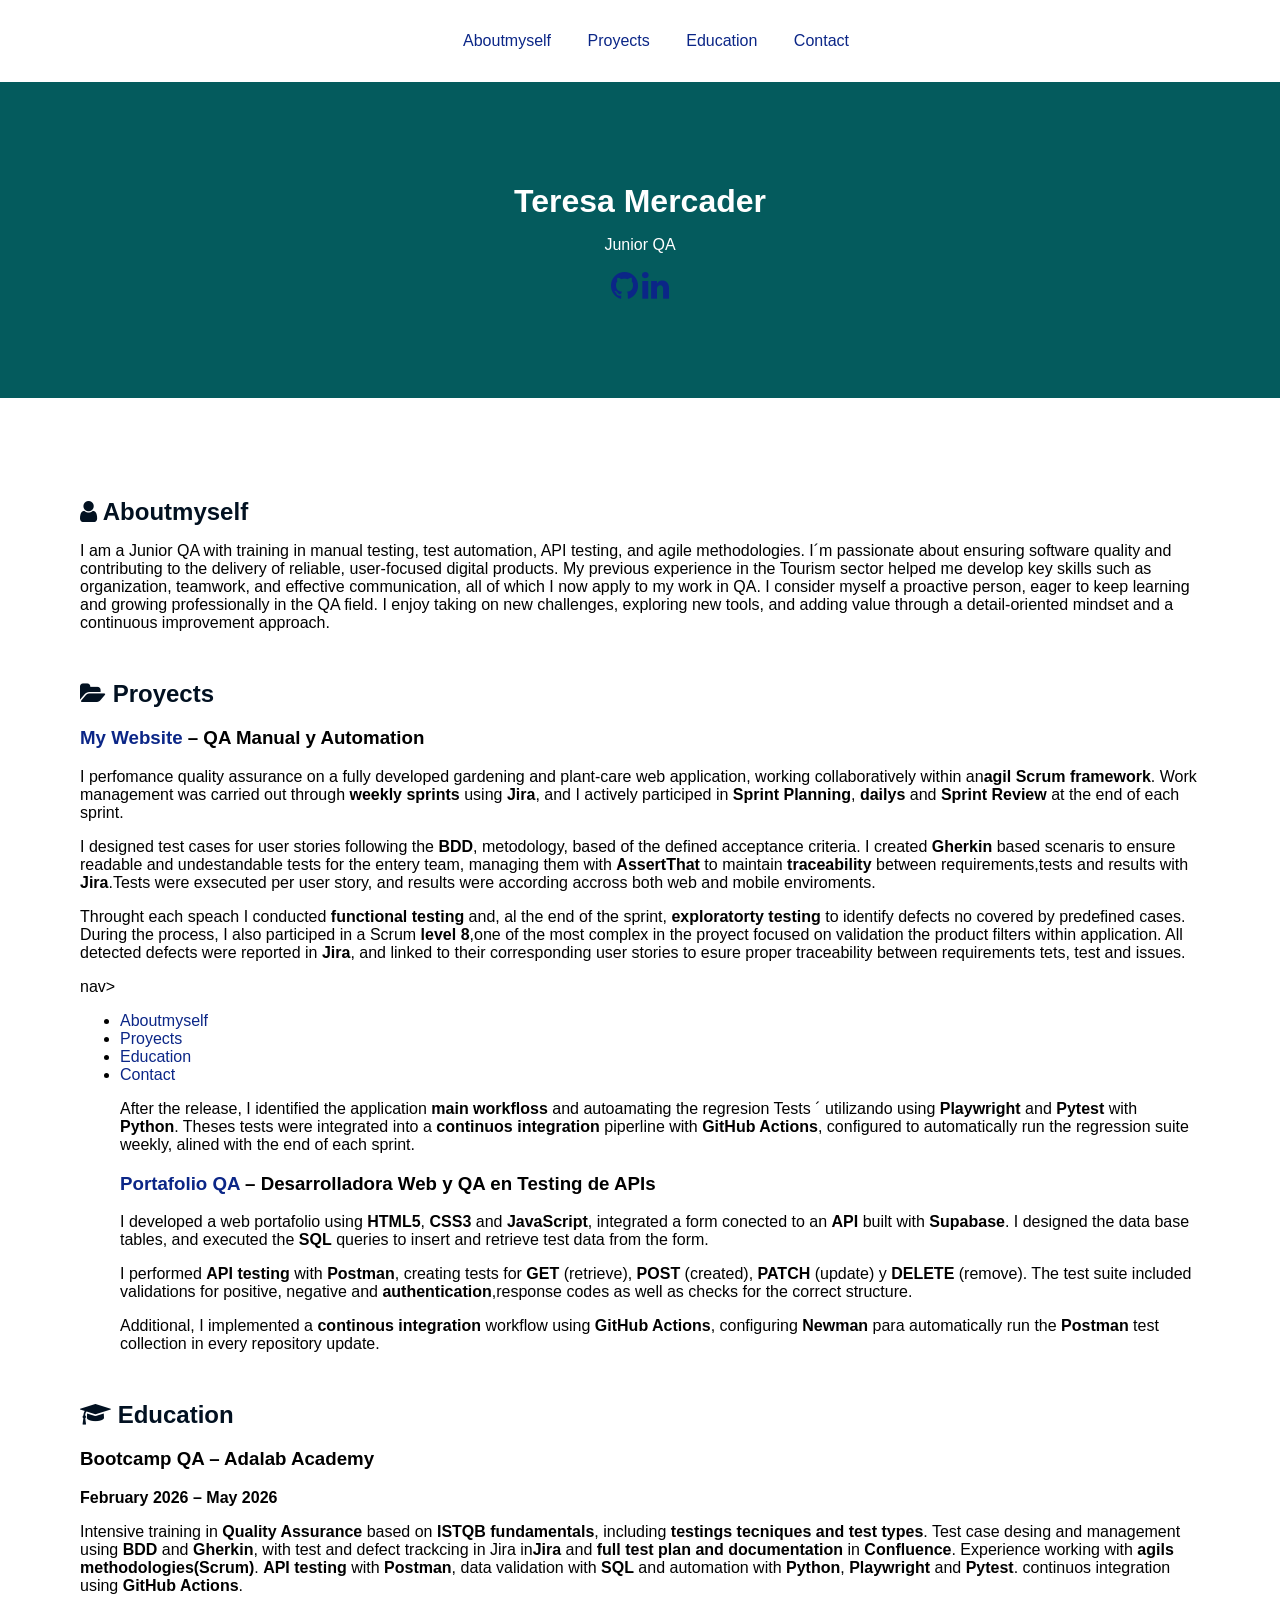
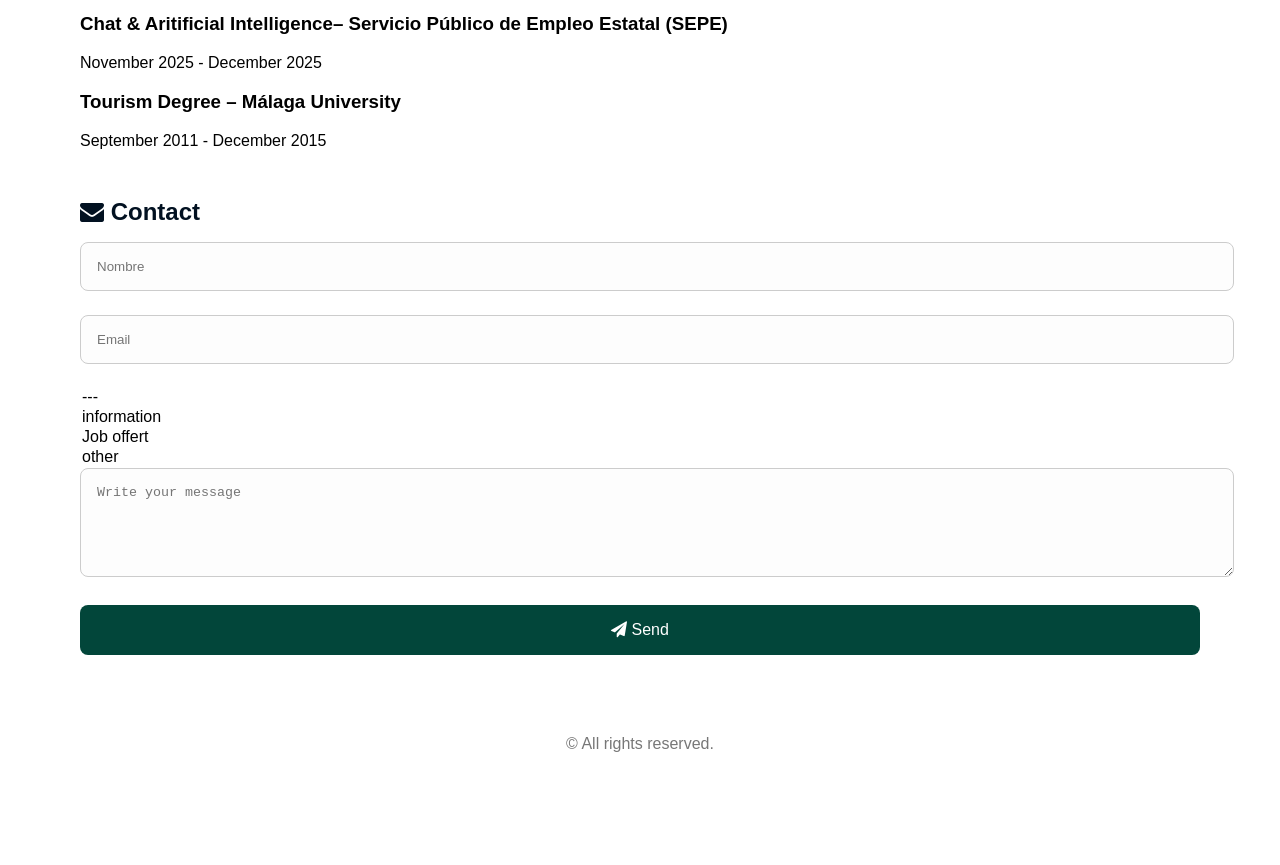
==== index.html @ fd8abab6 "Update index.html" ====
<!DOCTYPE html>
<html lang="es">

<head>
  <meta charset="UTF-8" />
  <meta name="viewport" content="width=device-width, initial-scale=1.0" />
  <meta name="description" content="Portfolio Teresa Mercader QA" />
  <meta name="author" content="Teresa Mecader" />
  <title>Teresa Mercader - Portfolio</title>
  <link href="style.css" rel="stylesheet">
  <!-- Importar Font Awesome para los iconos -->
  <link rel="stylesheet" href="https://cdnjs.cloudflare.com/ajax/libs/font-awesome/4.7.0/css/font-awesome.min.css" />
</head>

<body>
  <!-- Menú de navegación -->
  <nav>
    <ul>
      <li><a id="menusobremi" href="#aboutmyself">Aboutmyself</a></li>
      <li><a id="menuproyectos" href="#proyects">Proyects</a></li>
      <li><a id="menueducacion" href="#education">Education</a></li>
      <li><a id="menucontacto" href="#contact">Contact</a></li>
    </ul>
  </nav>
  <header>
    <h1 id="minombre">Teresa Mercader </h1>
    <p id="titulo">Junior QA</p>
    <p>
      <a id="linkgithub" href="https://github.com/TeresaMercaderQAOrganization" title="GitHub"
        class="fa fa-github fa-2x" aria-label="GitHub"></a>
      <a id="linklinkedin" href="https://www.linkedin.com/in/teresa-mercader/" title="LinkedIn"
        class="fa fa-linkedin fa-2x" aria-label="LinkedIn"></a>
    </p>
  </header>
  <main>
    <section id="Aboutmyself">
      <h2 id="titulosobremi">
        <i class="fa fa-user"></i> Aboutmyself
      </h2>
      <p>
        I am a Junior QA with training in manual testing, test automation, API testing, and agile methodologies.
        I´m passionate about ensuring software quality and contributing to the delivery of reliable, user‑focused
        digital products.
        My previous experience in the Tourism sector helped me develop key skills such as organization, teamwork, and
        effective communication, all of which I now apply to my work in QA.
        I consider myself a proactive person, eager to keep learning and growing professionally in the QA field. I enjoy
        taking on new challenges, exploring new tools, and adding value through a detail‑oriented mindset and a
        continuous improvement approach.
      </p>

    </section>

    <section id="Proyects">
      <h2 id="gardeningonlinestore">
        <i class="fa fa-folder-open"></i> Proyects
      </h2>

      <h3>
        <a id="linkproyectoapi"
          href="https://adalab-equipo2.atlassian.net/jira/software/projects/SCRUM/boards/1/backlog" target="_blank">My
          Website</a>
        – QA Manual y Automation
      </h3>
      <p>
        I perfomance quality assurance on a fully developed gardening and plant-care web application,
        working collaboratively within an<strong>agil Scrum framework</strong>. Work management was carried
        out through <strong>weekly sprints</strong> using <strong>Jira</strong>, and I actively participed
        in <strong>Sprint Planning</strong>, <strong>dailys</strong> and <strong>Sprint Review</strong>
        at the end of each sprint.
      </p>

      <p>
        I designed test cases for user stories following the <strong>BDD</strong>, metodology, based of the defined
        acceptance criteria. I created <strong>Gherkin</strong> based scenaris to ensure readable and undestandable
        tests for the entery team, managing them with <strong>AssertThat</strong> to maintain
        <strong>traceability</strong> between requirements,tests and results with <strong>Jira</strong>.Tests were
        exsecuted per user story, and results were according accross both web and mobile enviroments.
      </p>

      <p>
        Throught each speach I conducted <strong>functional testing</strong> and, al the end of the sprint, <strong>
        exploratorty testing</strong> to identify defects no covered by predefined cases.
        During the process, I also participed in a Scrum <strong>level 8</strong>,one of the most complex
        in the proyect focused on validation the product filters within application. All detected defects were reported
        in <strong>Jira</strong>, and linked to their corresponding user stories to esure proper traceability
        between requirements tets, test and issues.
      </p>

      <p>
        nav>
    <ul>
      <li><a id="menusobremi" href="#aboutmyself">Aboutmyself</a></li>
      <li><a id="menuproyectos" href="#proyects">Proyects</a></li>
      <li><a id="menueducacion" href="#education">Education</a></li>
      <li><a id="menucontacto" href="#contact">Contact</a></li>
      </p>

      <p>
        After the release, I identified the application <strong>main workfloss </strong> and autoamating the regresion
        Tests ´
        utilizando using <strong>Playwright</strong> and <strong>Pytest</strong> with <strong>Python</strong>.
        Theses tests were integrated into a <strong>continuos integration</strong> piperline with
        <strong>GitHub Actions</strong>, configured to automatically run the regression suite weekly, alined
        with the end of each sprint.
      </p>

      <h3>
        <a id="linkproyectoportafolio"
          href="https://teresamercaderqaorganization.github.io/Portafolio-Teresa-Mercader/">Portafolio QA</a>
        – Desarrolladora Web y QA en Testing de APIs
      </h3>
      <p>
        I developed a web portafolio using <strong>HTML5</strong>, <strong>CSS3</strong> and
        <strong>JavaScript</strong>, integrated a form conected to an <strong>API</strong> built with
        <strong>Supabase</strong>.
        I designed the data base tables, and executed the <strong>SQL</strong> queries to insert and retrieve
        test data from the form.
      </p>

      <p>
        I performed <strong>API testing</strong> with <strong>Postman</strong>, creating
        tests for <strong>GET</strong> (retrieve),
        <strong>POST</strong> (created), <strong>PATCH</strong> (update) y
        <strong>DELETE</strong> (remove). The test suite included validations for positive, negative and
        <strong>authentication</strong>,response codes as well as checks for the correct structure.
      </p>

      <p>
        Additional, I implemented a <strong>continous integration</strong> workflow using
        <strong>GitHub Actions</strong>, configuring <strong>Newman</strong> para automatically
        run the <strong>Postman</strong> test collection in every repository update.
      </p>

    </section>

    <section id="Education">
      <h2 id="tituloeducacion">
        <i class="fa fa-graduation-cap"></i> Education
      </h2>

      <h3>Bootcamp QA – Adalab Academy </h3>
      <p><strong>February 2026 – May 2026</strong></p>
      <p>
        Intensive training in <strong>Quality Assurance</strong> based on
        <strong>ISTQB fundamentals</strong>, including <strong>testings tecniques</strong>
        <strong>and test types</strong>. Test case desing and management using <strong>BDD</strong> and
        <strong>Gherkin</strong>, with test and defect trackcing in Jira
        in<strong>Jira</strong> and <strong>full test plan and documentation </strong> in
        <strong>Confluence</strong>. Experience working with <strong>agils methodologies(Scrum)</strong>.
        <strong>API testing</strong> with <strong>Postman</strong>, data validation with
        <strong>SQL</strong> and automation with <strong>Python</strong>,
        <strong>Playwright</strong> and <strong>Pytest</strong>. continuos integration using
        <strong>GitHub Actions</strong>.
      </p>


      <h3>Chat & Aritificial Intelligence– Servicio Público de Empleo Estatal (SEPE)</h3>
      <p>November 2025 - December 2025</p>

      <h3>Tourism Degree – Málaga University</h3>
      <p>September 2011 - December 2015</p>
    </section>

    <section id="contact">
      <h2 id="titulocontacto">
        <i class="fa fa-envelope"></i> Contact
      </h2>
      <form id="contactForm" onsubmit="return enviarFormulario(event)">
        <input id="nombre" type="text" placeholder="Nombre" required/ maxlength="15">
        <input id="email" type="email" placeholder="Email" required <select id="asunto">
        <option value="">---</option>
        <option value="info">information</option>
        <option value="job">Job offert </option>
        <option value="other">other</option>
        </select>
        <textarea id="mensaje" rows="5" placeholder="Write your message"></textarea>
        <button id="enviar" type="submit">
          <i class="fa fa-paper-plane"></i> Send
        </button>
      </form>
      <p id="formMessage"></p>
    </section>


    <footer>
      <p>&copy; All rights reserved.</p>
    </footer>
</body>
<script src="script.js" defer></script>

</html>
---- style.css ----
body {
  font-family: Verdana, Arial, sans-serif;
  font-size: 1rem;
  color: black;
  margin: 0;
}

header {
  background-color: rgb(4, 91, 93);
  color: white;
  padding: 5rem;
  text-align: center;
}

main {
  padding: 5rem;
  text-align: left;
}

nav {
  text-align: center;
  width:100%;
  padding: 1rem;
}

nav ul {
  padding: 0;
  margin: 0;
    background-color: white;
  
}

nav ul li {
  display: inline-block;
  margin: 0rem;
  font-size: 1rem;
  padding: 1rem;
  border-radius: 0.5rem ;

}
/* Menú vertical en móvil */
@media (max-width: 768px) {
  nav ul li {
    display: block;
    margin: 0.8rem 0;
  }
}

h1 {
  font-size: 2rem;
  margin-bottom: 1rem;
}

p {
  font-size: 1rem;
  margin-bottom: 1rem;
}

a {
  color: #0b2687;
  text-decoration: none;
}

a:hover {
  text-decoration: underline;
}

section {
  margin-bottom: 3rem;
}

h2 {
  font-size: 1.5rem;
  margin-bottom: 1rem;
  color: #021121;
}

/* FORMULARIO */
form {
  width: 100%;
  font-size: 1rem;
}

input,
textarea,
select {
  width: 100%;
  padding: 1rem;
  margin-bottom: 1.5rem;
  border: 1px solid #ccc;
  border-radius: 0.5rem;
  background-color: #fdfdfd;
}

button {
  width: 100%;
  padding: 1rem;
  background-color: #02463a;
  color: white;
  border: none;
  border-radius: 0.5rem;
  font-size: 1rem;
}

footer {
  margin-top: 2rem;
  padding: 1rem;
  font-size: 0.9rem;
  color: #777;
  text-align: center;
}

table {
  width: 100%;
  border-collapse: collapse;
  table-layout: fixed; /* CLAVE */
  font-family: Arial, sans-serif;
}

th, td {
  border: 1px solid #ddd;
  padding: 6px;
  font-size: 14px;
  word-wrap: break-word;
  overflow-wrap: break-word;
}

thead {
  background-color: #f4f4f4;
}

/* Móvil */
@media (max-width: 768px) {
  th, td {
    font-size: 12px;
    padding: 4px;
  }
}
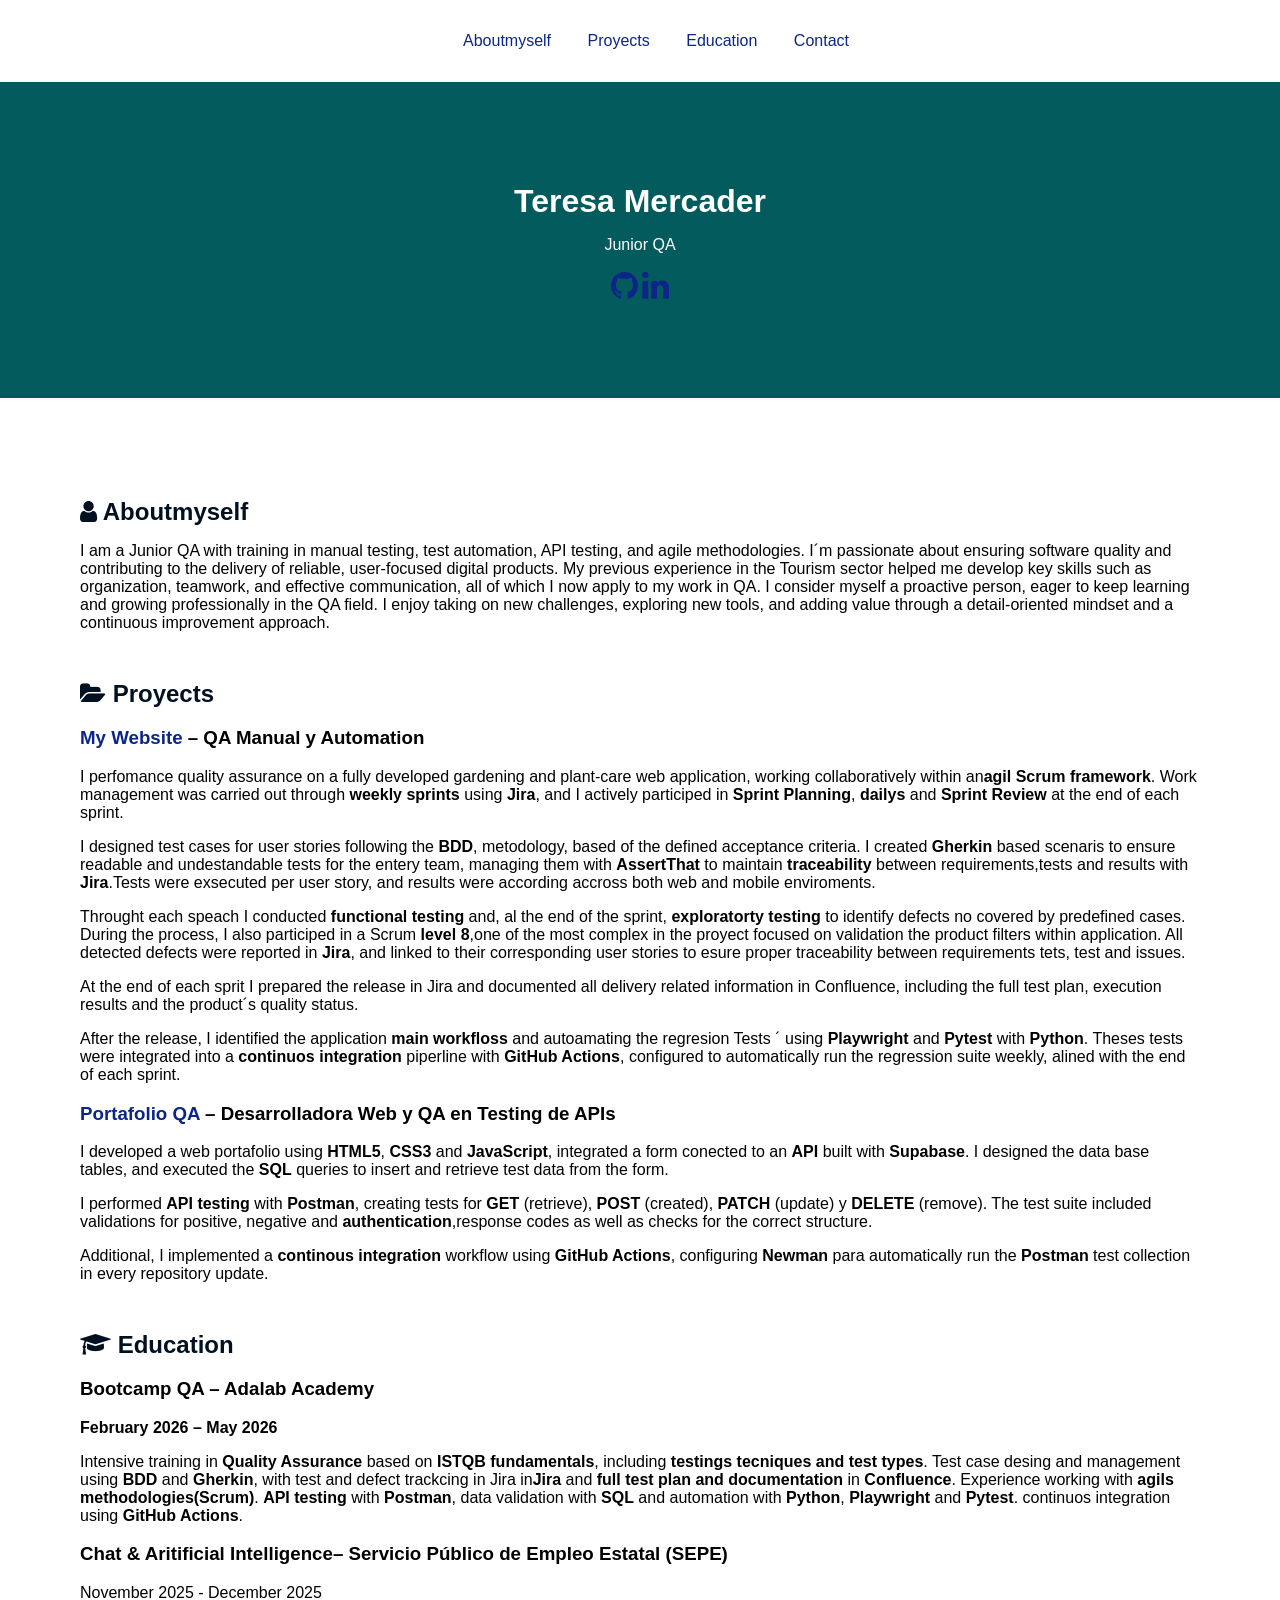
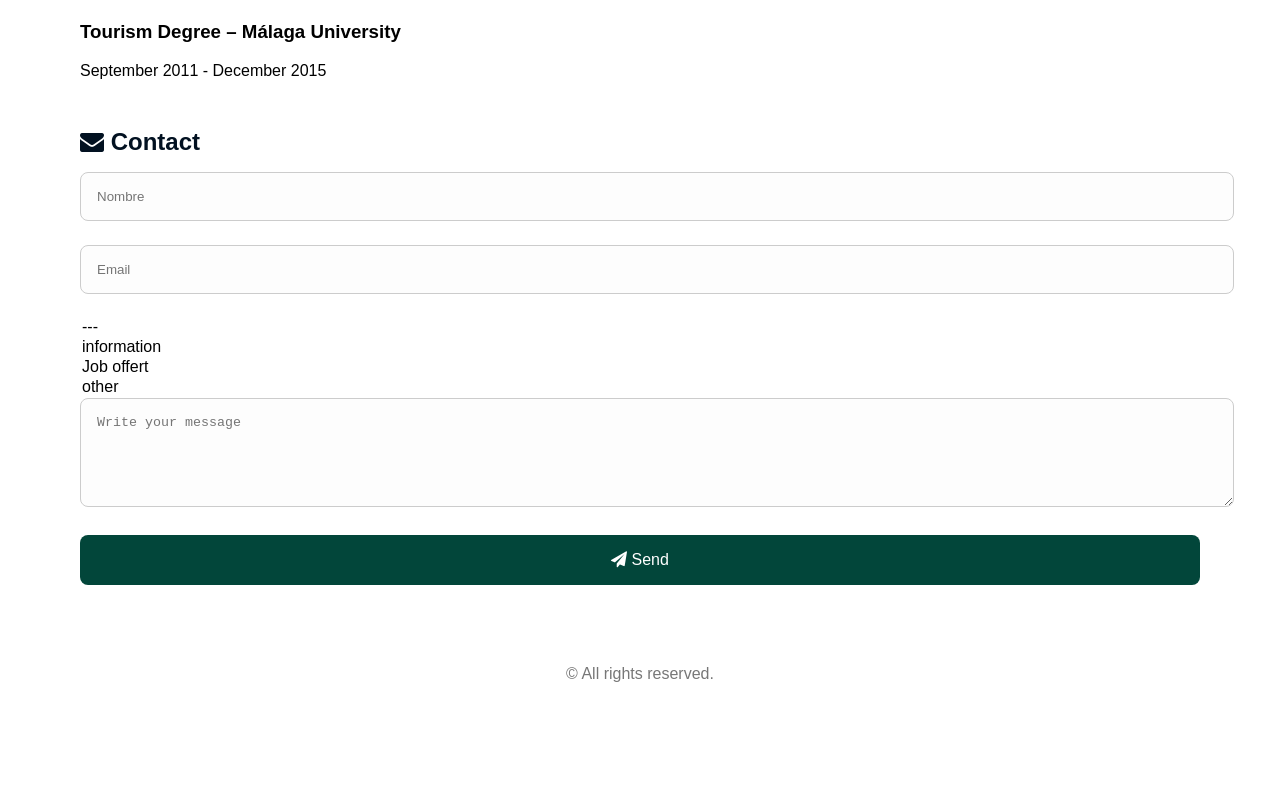
==== commit 40eadda7: "Update index.html" ====
--- a/index.html
+++ b/index.html
@@ -87,18 +87,15 @@
       </p>
 
       <p>
-        nav>
-    <ul>
-      <li><a id="menusobremi" href="#aboutmyself">Aboutmyself</a></li>
-      <li><a id="menuproyectos" href="#proyects">Proyects</a></li>
-      <li><a id="menueducacion" href="#education">Education</a></li>
-      <li><a id="menucontacto" href="#contact">Contact</a></li>
+        At the end of each sprit I prepared the release in Jira and documented all delivery related information in Confluence, 
+        including the full test plan, execution results and the product´s quality status.
+    
       </p>
 
       <p>
         After the release, I identified the application <strong>main workfloss </strong> and autoamating the regresion
         Tests ´
-        utilizando using <strong>Playwright</strong> and <strong>Pytest</strong> with <strong>Python</strong>.
+        using <strong>Playwright</strong> and <strong>Pytest</strong> with <strong>Python</strong>.
         Theses tests were integrated into a <strong>continuos integration</strong> piperline with
         <strong>GitHub Actions</strong>, configured to automatically run the regression suite weekly, alined
         with the end of each sprint.
@@ -168,6 +165,7 @@
       <form id="contactForm" onsubmit="return enviarFormulario(event)">
         <input id="nombre" type="text" placeholder="Nombre" required/ maxlength="15">
         <input id="email" type="email" placeholder="Email" required <select id="asunto">
+     </select id=asunto> 
         <option value="">---</option>
         <option value="info">information</option>
         <option value="job">Job offert </option>
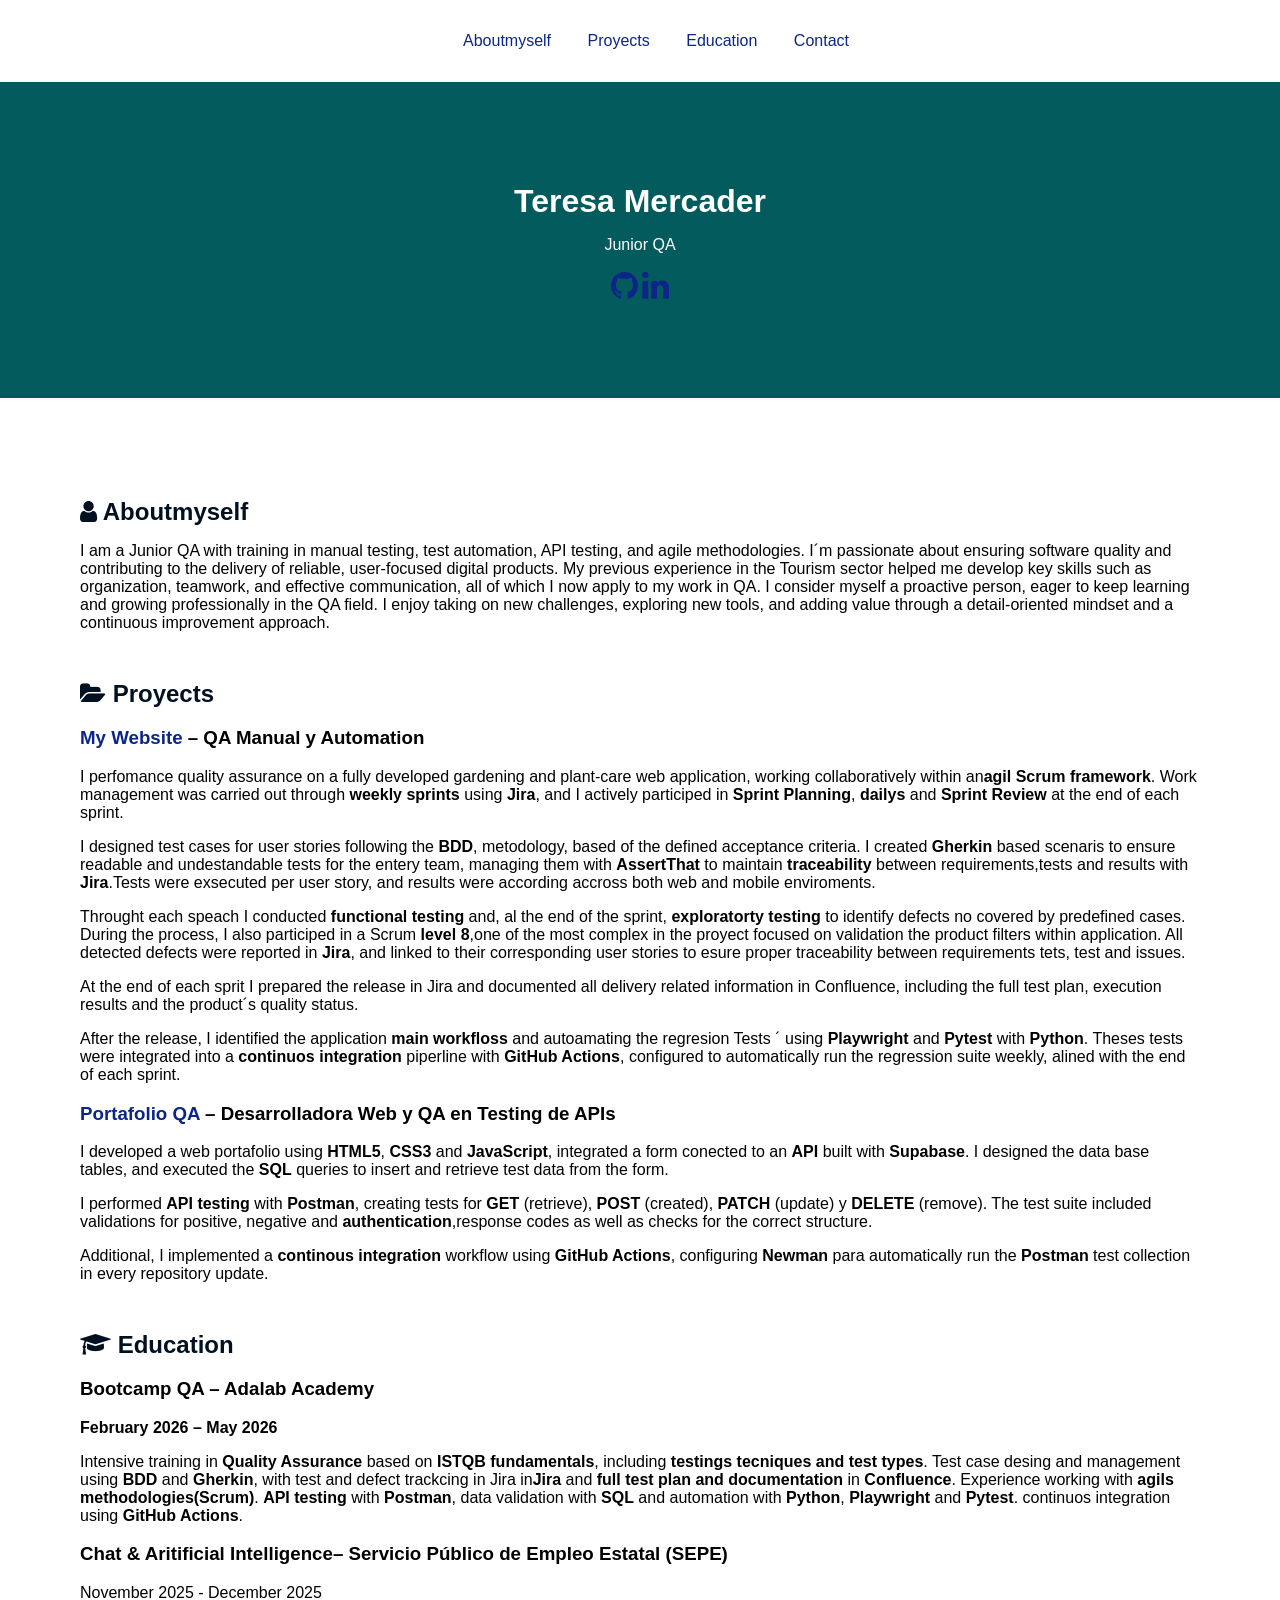
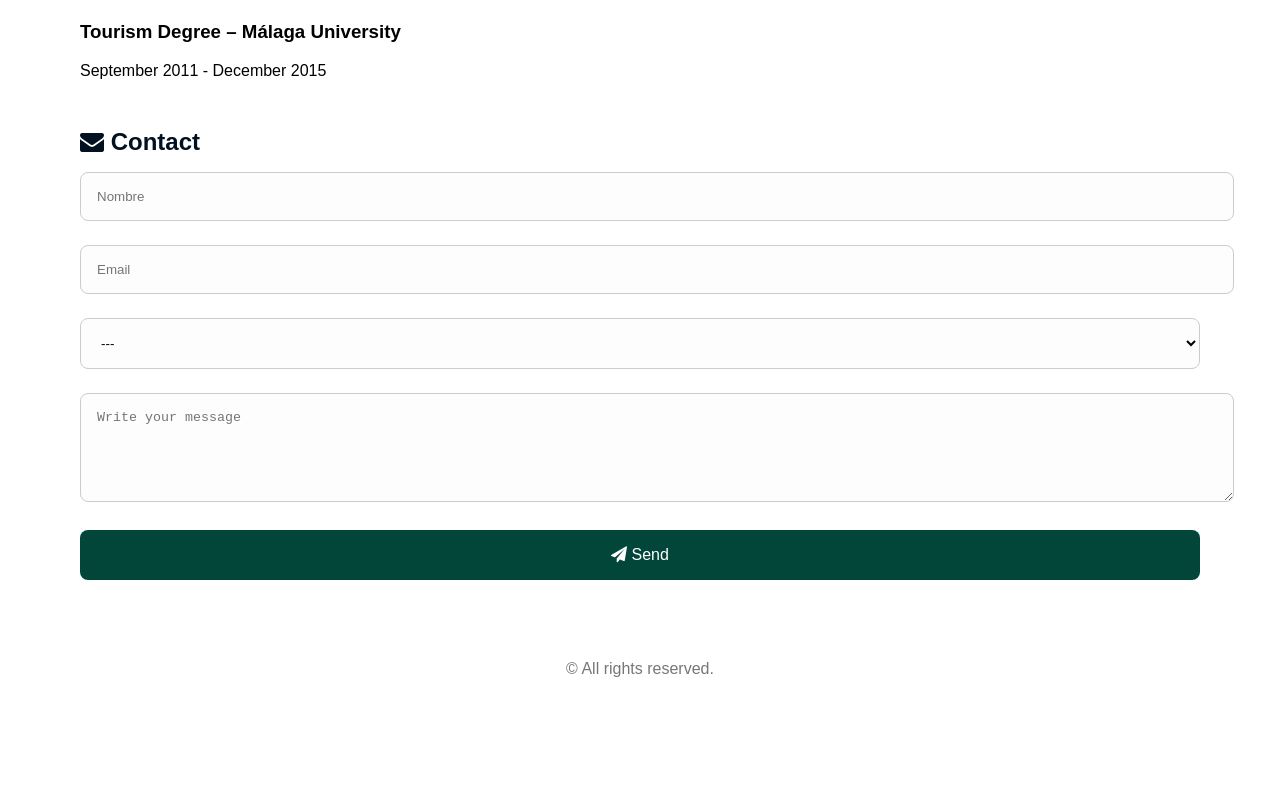
==== commit 1260b5a9: "Update index.html" ====
--- a/index.html
+++ b/index.html
@@ -164,8 +164,8 @@
       </h2>
       <form id="contactForm" onsubmit="return enviarFormulario(event)">
         <input id="nombre" type="text" placeholder="Nombre" required/ maxlength="15">
-        <input id="email" type="email" placeholder="Email" required <select id="asunto">
-     </select id=asunto> 
+        <input id="email" type="email" placeholder="Email" required/ id="asunto">
+     <select id="asunto"required>
         <option value="">---</option>
         <option value="info">information</option>
         <option value="job">Job offert </option>
@@ -179,7 +179,6 @@
       <p id="formMessage"></p>
     </section>
 
-
     <footer>
       <p>&copy; All rights reserved.</p>
     </footer>
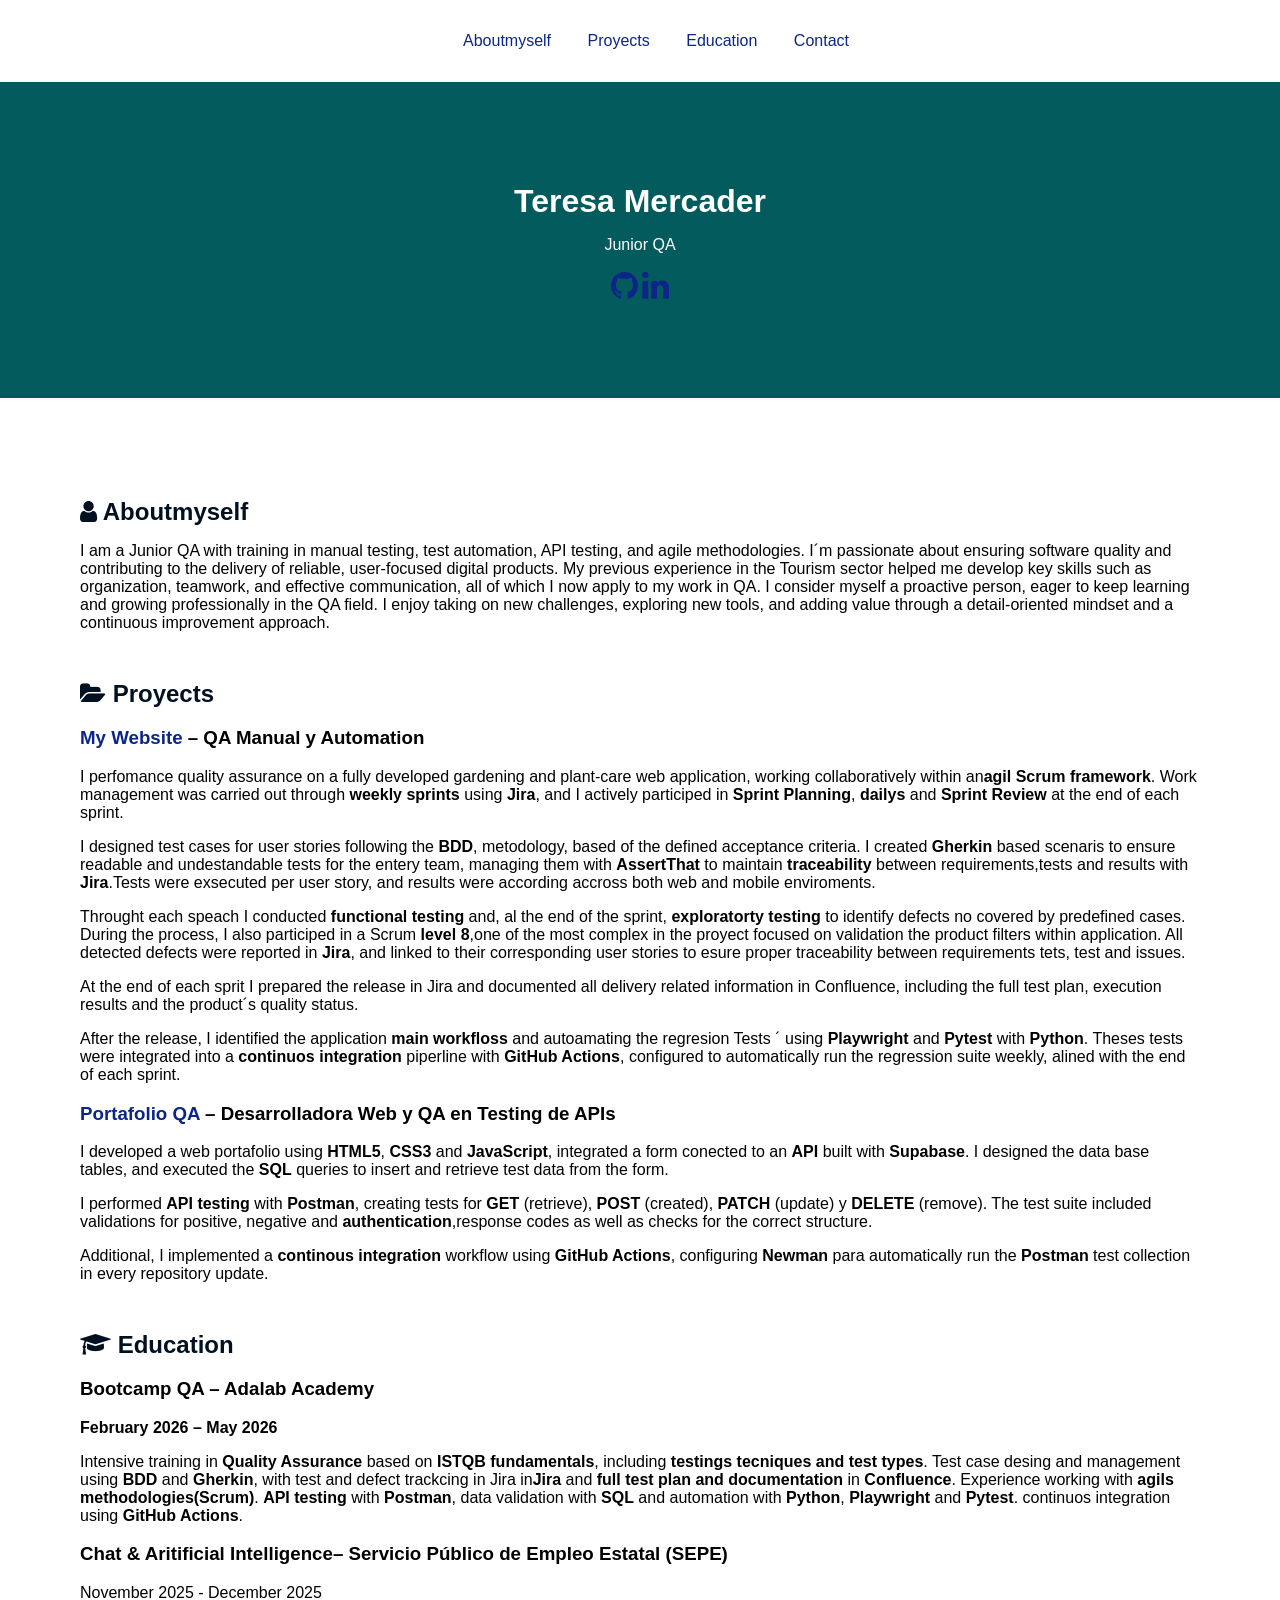
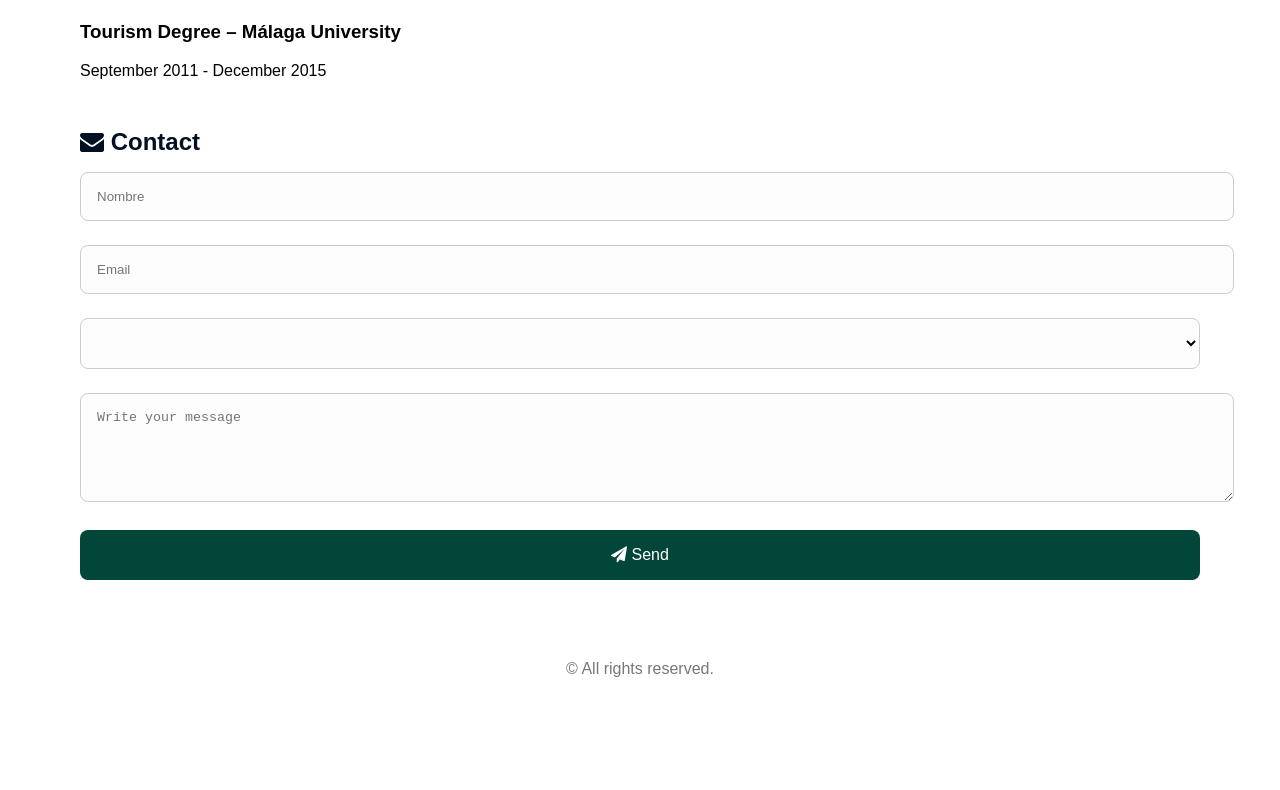
==== commit 2b03ad5a: "Update index.html" ====
--- a/index.html
+++ b/index.html
@@ -164,9 +164,9 @@
       </h2>
       <form id="contactForm" onsubmit="return enviarFormulario(event)">
         <input id="nombre" type="text" placeholder="Nombre" required/ maxlength="15">
-        <input id="email" type="email" placeholder="Email" required/ id="asunto">
-     <select id="asunto"required>
-        <option value="">---</option>
+        <input id="email" type="email" placeholder="Email" required/ maxlength="500" / id="asunto">
+     <select id="asunto" required>
+        <option value=""></option>
         <option value="info">information</option>
         <option value="job">Job offert </option>
         <option value="other">other</option>
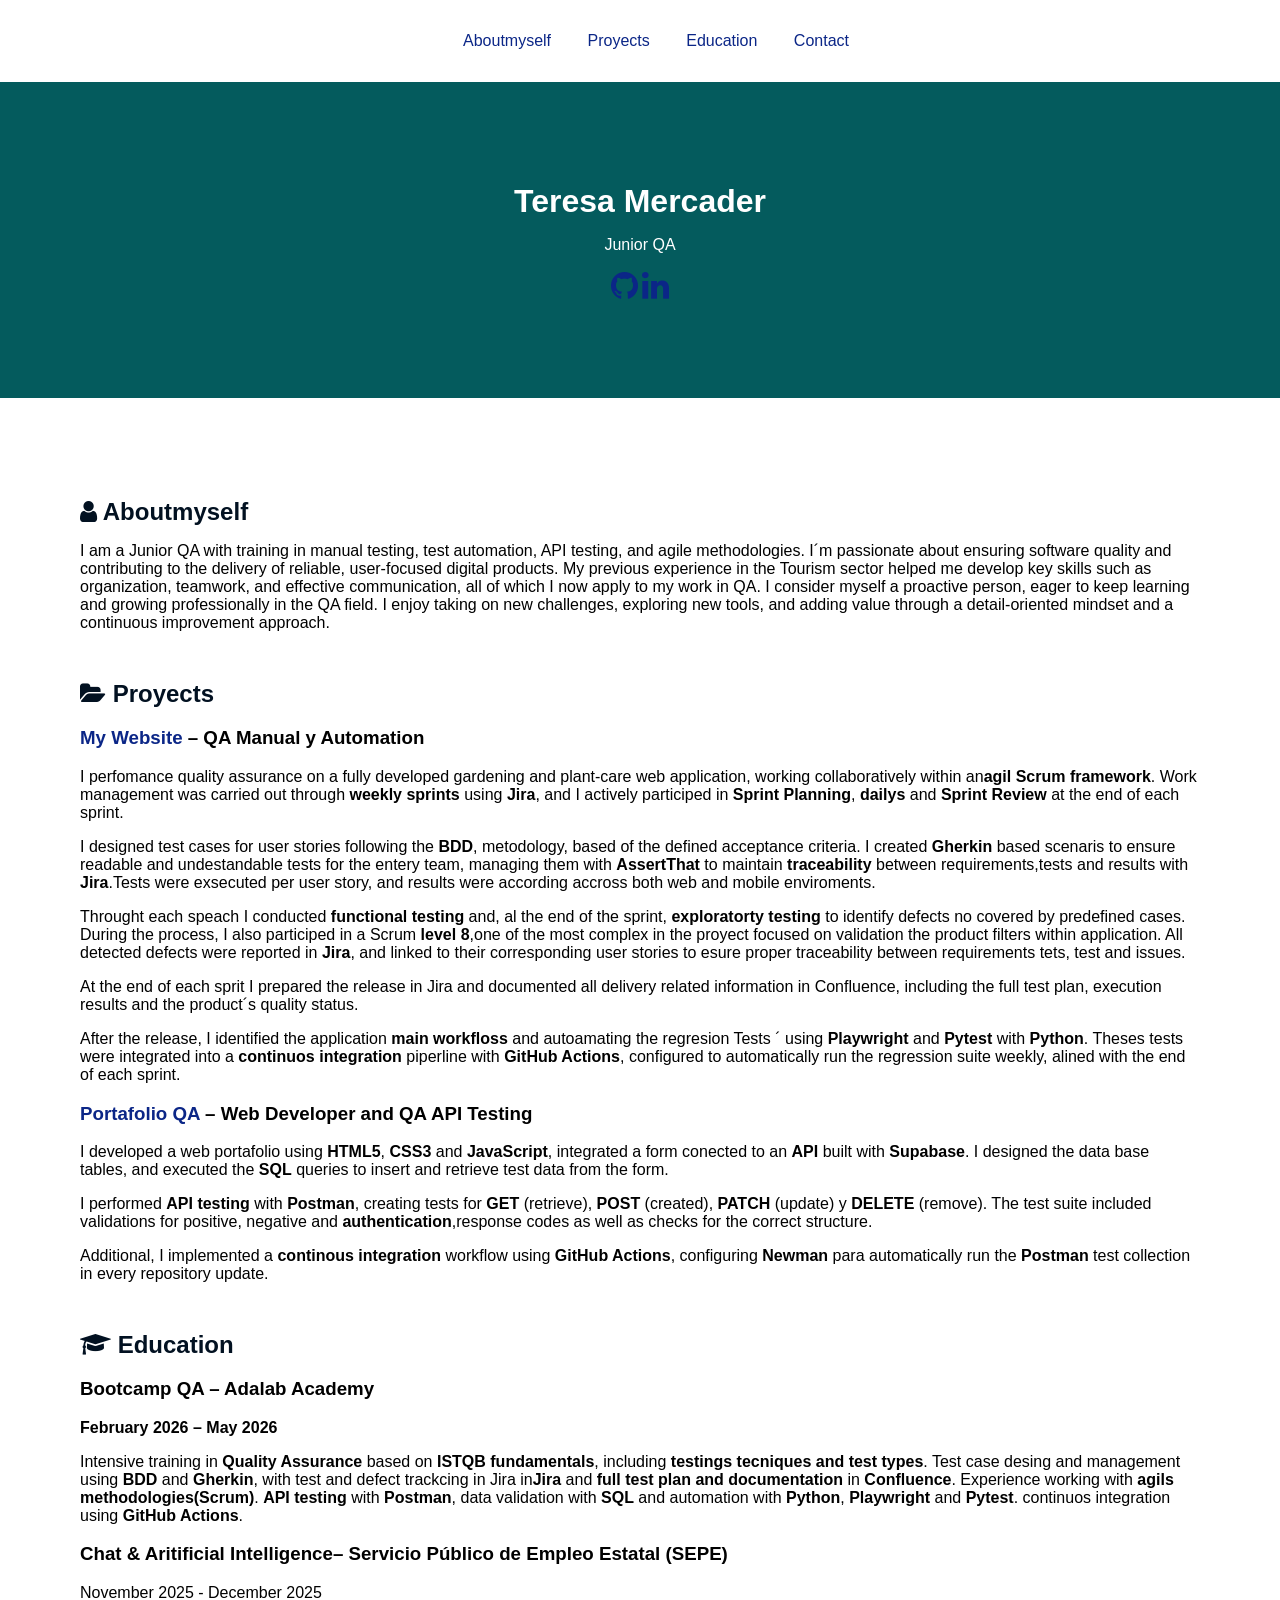
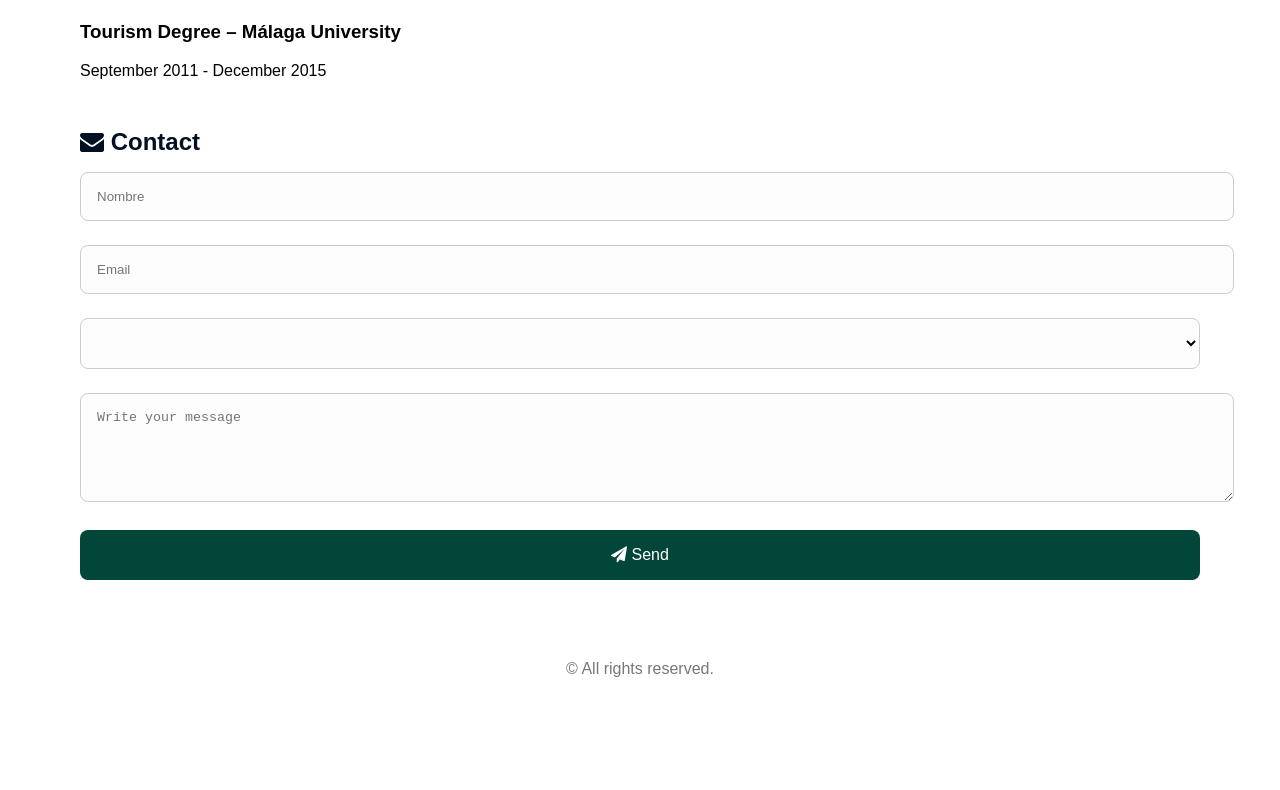
==== commit b3980969: "Update index.html" ====
--- a/index.html
+++ b/index.html
@@ -104,7 +104,7 @@
       <h3>
         <a id="linkproyectoportafolio"
           href="https://teresamercaderqaorganization.github.io/Portafolio-Teresa-Mercader/">Portafolio QA</a>
-        – Desarrolladora Web y QA en Testing de APIs
+        – Web Developer and QA API Testing
       </h3>
       <p>
         I developed a web portafolio using <strong>HTML5</strong>, <strong>CSS3</strong> and
@@ -164,7 +164,7 @@
       </h2>
       <form id="contactForm" onsubmit="return enviarFormulario(event)">
         <input id="nombre" type="text" placeholder="Nombre" required/ maxlength="15">
-        <input id="email" type="email" placeholder="Email" required/ maxlength="500" / id="asunto">
+        <input id="email" type="email" placeholder="Email" required/ maxlength="500">
      <select id="asunto" required>
         <option value=""></option>
         <option value="info">information</option>
